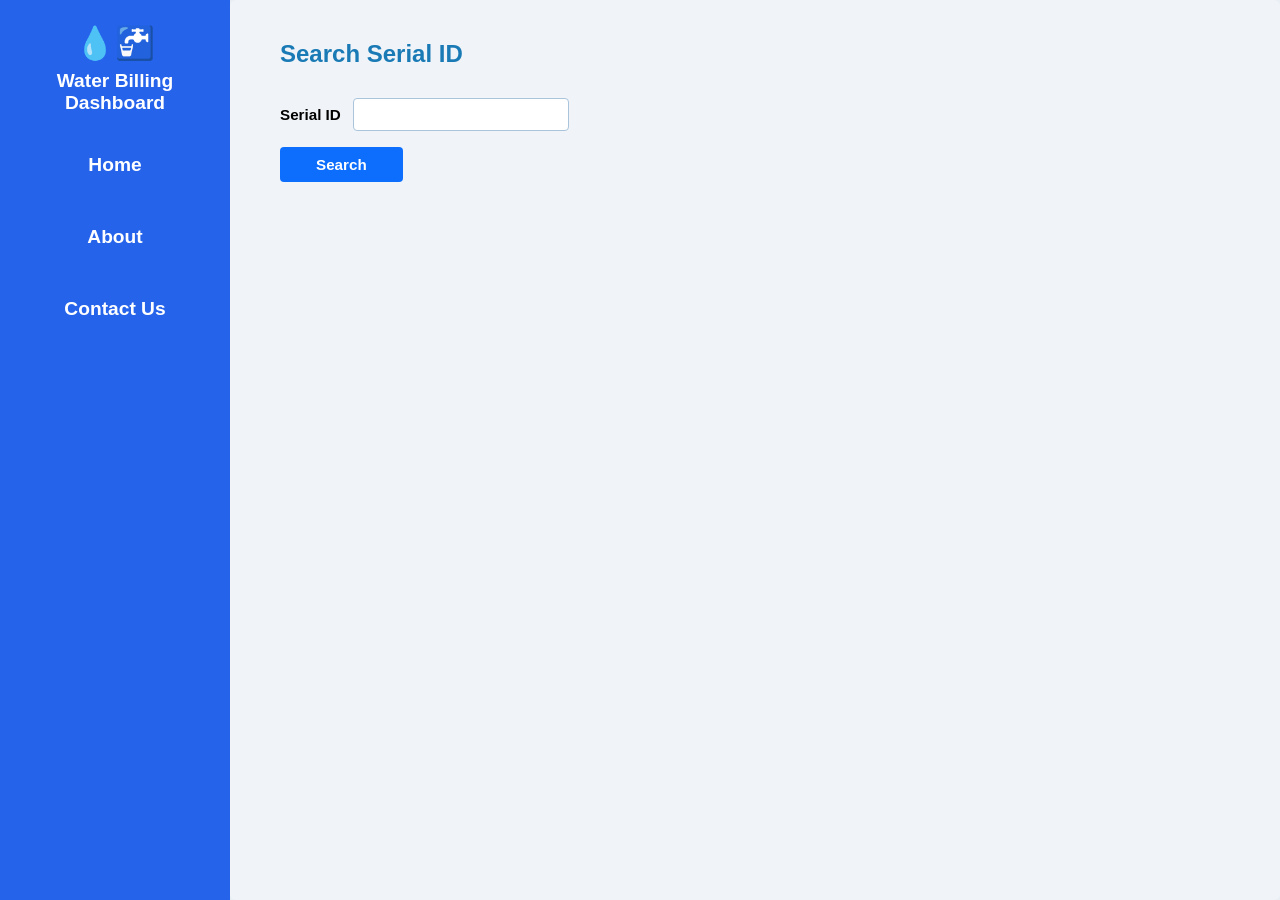
==== customer.html @ 656dcb41 "change the name of html file" ====
<!DOCTYPE html>
<html lang="en">
<head>
    <link rel="stylesheet" href="style.css">
    <meta charset="UTF-8">
    <meta name="viewport" content="width=device-width, initial-scale=1.0">
    <title>Water Billing Final Project</title>
</head>
<body>
    <div class="navbar" id="navbar" style="display: none;">
        <img src="" alt="">
        <h1 id="welcomeUser">Water Billing Dashboard</h1>
        <p onclick="homePage()" id="left-bar">Home</p>
        <p onclick="aboutPage()" class="about_Page" id="left-bar">About</p>
        <p onclick="contactPage()" id="left-bar">Contact Us</p>
    </div>
    <div id="main-content" style="display: none;"></div>

        <!-- Login Section -->
    <div class="container" id="loginSection">
        <h2>Search Serial ID</h2>
        <div class="input-group">
            <label>Serial ID
                <input type="text" id="serialID">
                <span class="error-label" id="serialID_error"></span>
            </label>
        </div>
        <button id="searchBtn">Search</button>
        <span class="error-label" id="statusError"></span>
    </div>

    <!-- DASHBOARD SECTION -->
    <div class="container" id="dashboardSection" style="display: none;">
    <h2>Water Billing Receipt</h2>
    <p>Welcome to your Dashboard - Ju_dith</p>

    <div class="input-group">
        <label>Total Amount of Cubics Used
            <input type="text" id="Payment">
        </label>
        <button id="computeBTN">Compute</button>
    </div>
    
    <table class="table">
            <thead>
                <tr>
                    <th>Field</th>
                    <th>Information</th>
                </tr>
            </thead>
            <tbody id="userInfoTable">
                <!-- User Info will be injected here -->
            </tbody>
        </table>
        
    <script src="script.js"></script>
</body>
</html>

// rgb(80, 108, 255)
---- style.css ----
/* === RESET === */
* { box-sizing: border-box; margin: 0; padding: 0; }

body {
  font-family: 'Nunito', sans-serif;
  background: #e8eef4;
  display: flex;
  min-height: 100vh;
}

/* === SIDEBAR === */
.navbar {
  position: fixed;
  top: 0; left: 0;
  width: 230px;
  height: 100vh;
  background: #2563EB;
  display: flex !important;
  flex-direction: column;
  align-items: center;
  padding: 24px 16px;
}

#left-bar {
  color: white;
  font-size: 1.2rem;
  font-weight: 800;
  text-align: center;
  margin-bottom: 30px;
  cursor:pointer;
}
/* App icon placeholder */
.navbar::before {
  content: "💧🚰";
  font-size: 2rem;
  margin-bottom: 8px;
}

/* App title */
#welcomeUser {
  color: white;
  font-size: 1.2rem;
  font-weight: 800;
  text-align: center;
  margin-bottom: 30px;
}


/* === MAIN AREA === */
.container {
  margin-left: 230px;
  padding: 40px 50px;
  width: calc(100% - 230px);
}

/* === CARD === */
#loginSection,
#dashboardSection {
  background: #f0f4f8;
  border-radius: 6px;
  padding: auto;
  max-width: auto;
}

/* === HEADINGS === */
#loginSection h2,
#dashboardSection h2 {
  color: #1a7ab5;
  font-size: 1.5rem;
  font-weight: 800;
  margin-bottom: 30px;
}

/* === SERIAL ID FORM === */
.input-group label {
  font-weight: 700;
  font-size: 0.95rem;
  display: flex;
  align-items: center;
  gap: 12px;
  margin-bottom: 16px;
}

.input-group input {
  border: 1.5px solid #aac4dc;
  border-radius: 4px;
  padding: 7px 12px;
  font-family: 'Nunito', sans-serif;
  font-size: 0.95rem;
  min-width: 190px;
  outline: none;
  background: white;
}

#searchBtn {
  background: #0d6efd;
  color: white;
  border: none;
  padding: 9px 36px;
  border-radius: 4px;
  font-family: 'Nunito', sans-serif;
  font-size: 0.95rem;
  font-weight: 700;
  cursor: pointer;
}

#searchBtn:hover { background: #145f8e; }

/* === TABLE === */
.table {
  width: 100%;
  border-collapse: collapse;
  border: 2px solid #8ab4d0;
}

.table thead th {
  background: white;
  padding: 10px 14px;
  text-align: left;
  font-size: 0.85rem;
  font-weight: 700;
  border: 1px solid #aac4dc;
}

.table tbody tr { background: #1a7ab5; }

.table tbody td {
  padding: 10px 14px;
  color: white;
  border: 1px solid rgba(255,255,255,0.2);
}

/* === ERRORS === */
.error-label {
  display: block;
  color: #d32f2f;
  font-size: 0.8rem;
  margin-top: 4px;
}

#computeBTN{
  background: #1a7ab5;
  color: white;
  border: none;
  padding: 9px 36px;
  border-radius: 4px;
  font-family: 'Nunito', sans-serif;
  font-size: 0.95rem;
  font-weight: 700;
  cursor: pointer;
}

#computeBTN:hover {background: #1a7ab5;}

#left-bar {
    padding: 10px 15px;
    border-radius: 8px;
    transition: 0.3s ease;
}

#left-bar:hover {
    background: rgba(0, 255, 255, 0.2);
    color: cyan;
    transform: translateX(3px);
}

#main-content {
    margin-left: 230px;
    padding: 40px;
}
.about-box{
    background: white;
    padding: 30px;
    border-radius: 10px;
    box-shadow: 0 2px 10px rgba(0,0,0,0.1);
    max-width: 700px;
}

.about-box h2{
    color: #0d6efd;
    margin-bottom: 15px;
}
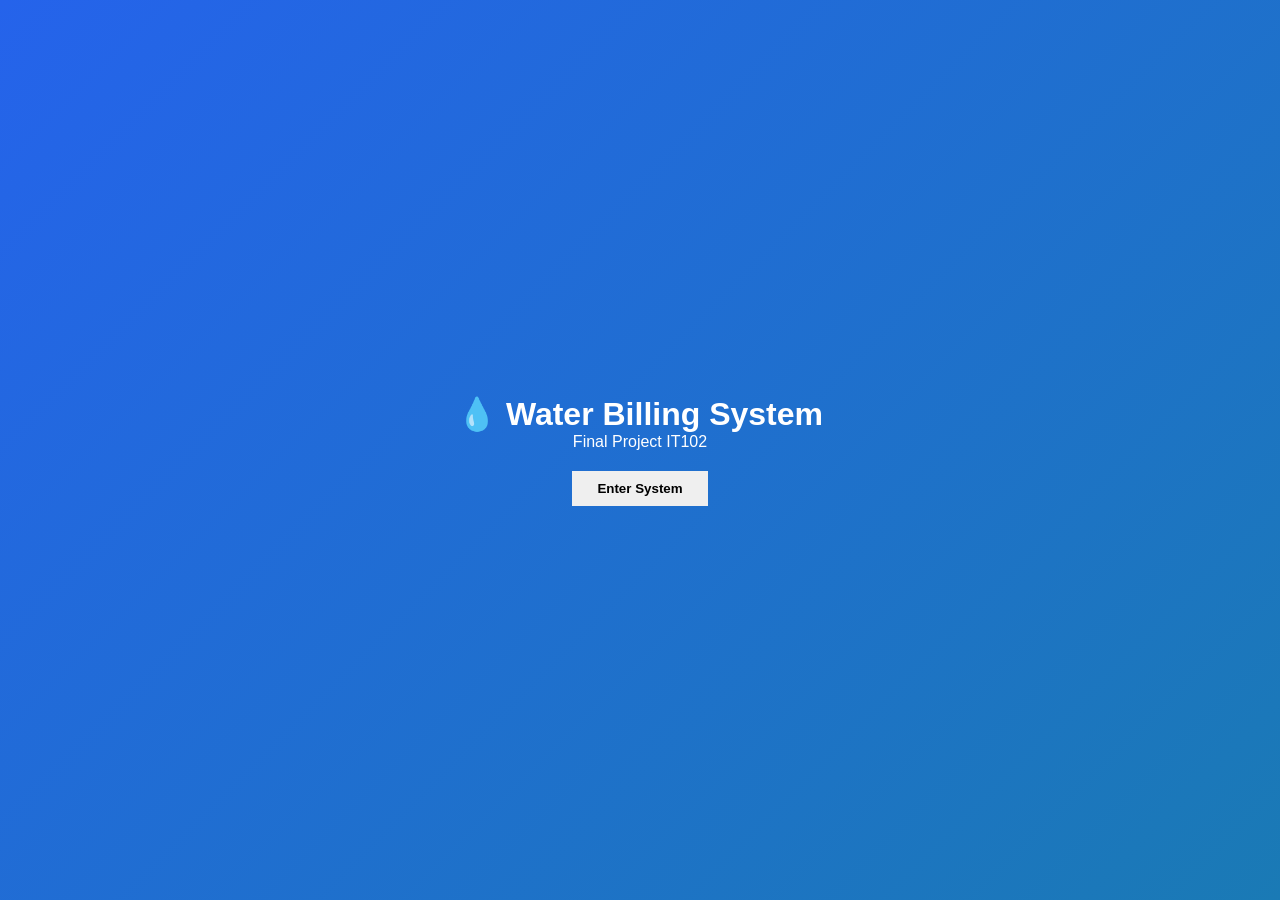
==== commit 728c305b: "remove unnecessary files and update the code" ====
--- a/customer.html
+++ b/customer.html
@@ -4,57 +4,68 @@
     <link rel="stylesheet" href="style.css">
     <meta charset="UTF-8">
     <meta name="viewport" content="width=device-width, initial-scale=1.0">
-    <title>Water Billing Final Project</title>
+    <title>Water Billing System</title>
 </head>
+
 <body>
-    <div class="navbar" id="navbar" style="display: none;">
-        <img src="" alt="">
-        <h1 id="welcomeUser">Water Billing Dashboard</h1>
-        <p onclick="homePage()" id="left-bar">Home</p>
-        <p onclick="aboutPage()" class="about_Page" id="left-bar">About</p>
-        <p onclick="contactPage()" id="left-bar">Contact Us</p>
+
+<!-- 🏠 MAIN PAGE -->
+<div id="mainPage">
+    <div class="intro-box">
+        <h1>💧 Water Billing System</h1>
+        <p>Final Project IT102</p>
+        <button onclick="enterSystem()">Enter System</button>
     </div>
-    <div id="main-content" style="display: none;"></div>
+</div>
 
-        <!-- Login Section -->
-    <div class="container" id="loginSection">
-        <h2>Search Serial ID</h2>
-        <div class="input-group">
-            <label>Serial ID
-                <input type="text" id="serialID">
-                <span class="error-label" id="serialID_error"></span>
-            </label>
-        </div>
-        <button id="searchBtn">Search</button>
-        <span class="error-label" id="statusError"></span>
-    </div>
+<!-- NAVBAR -->
+<div class="navbar" id="navbar">
+    <h2 id="welcomeUser">Water Billing</h2>
+    <p onclick="homePage()">Home</p>
+    <p onclick="aboutPage()">About</p>
+    <p onclick="contactPage()">Contact</p>
+    <p onclick="backToMain()">← Main Page</p>
+</div>
 
-    <!-- DASHBOARD SECTION -->
-    <div class="container" id="dashboardSection" style="display: none;">
+<!-- LOGIN / SEARCH -->
+<div class="container" id="loginSection">
+    <h2>Search Serial ID</h2>
+
+    <input type="text" id="serialID">
+    <span id="serialID_error" class="error-label"></span>
+
+    <button id="searchBtn">Search</button>
+</div>
+
+<!-- DASHBOARD -->
+<div class="container" id="dashboardSection">
     <h2>Water Billing Receipt</h2>
-    <p>Welcome to your Dashboard - Ju_dith</p>
+
+    <p id="welcomeText">Welcome</p>
 
     <div class="input-group">
-        <label>Total Amount of Cubics Used
+        <label>
+            Cubic Used:
             <input type="text" id="Payment">
         </label>
         <button id="computeBTN">Compute</button>
     </div>
-    
+
     <table class="table">
-            <thead>
-                <tr>
-                    <th>Field</th>
-                    <th>Information</th>
-                </tr>
-            </thead>
-            <tbody id="userInfoTable">
-                <!-- User Info will be injected here -->
-            </tbody>
-        </table>
-        
-    <script src="script.js"></script>
+        <thead>
+            <tr>
+                <th>Field</th>
+                <th>Information</th>
+            </tr>
+        </thead>
+        <tbody id="userInfoTable"></tbody>
+    </table>
+</div>
+
+<!-- ABOUT / CONTACT -->
+<div id="main-content"></div>
+
+<script src="script.js"></script>
 </body>
 </html>
 
-// rgb(80, 108, 255)
--- a/style.css
+++ b/style.css
@@ -1,182 +1,82 @@
-/* === RESET === */
-* { box-sizing: border-box; margin: 0; padding: 0; }
+* {
+  margin: 0;
+  padding: 0;
+  box-sizing: border-box;
+}
 
 body {
-  font-family: 'Nunito', sans-serif;
+  font-family: Arial;
   background: #e8eef4;
-  display: flex;
-  min-height: 100vh;
 }
 
-/* === SIDEBAR === */
+/* 🏠 MAIN PAGE */
+#mainPage {
+  position: fixed;
+  width: 100%;
+  height: 100vh;
+  background: linear-gradient(135deg, #2563EB, #1a7ab5);
+  display: flex;
+  justify-content: center;
+  align-items: center;
+}
+
+.intro-box {
+  text-align: center;
+  color: white;
+}
+
+.intro-box button {
+  margin-top: 20px;
+  padding: 10px 25px;
+  border: none;
+  cursor: pointer;
+  font-weight: bold;
+}
+
+/* NAVBAR */
 .navbar {
+  display: none;
   position: fixed;
-  top: 0; left: 0;
+  top: 0;
+  left: 0;
   width: 230px;
   height: 100vh;
   background: #2563EB;
-  display: flex !important;
+  color: white;
   flex-direction: column;
-  align-items: center;
-  padding: 24px 16px;
+  padding: 20px;
 }
 
-#left-bar {
-  color: white;
-  font-size: 1.2rem;
-  font-weight: 800;
-  text-align: center;
-  margin-bottom: 30px;
-  cursor:pointer;
-}
-/* App icon placeholder */
-.navbar::before {
-  content: "💧🚰";
-  font-size: 2rem;
-  margin-bottom: 8px;
-}
-
-/* App title */
-#welcomeUser {
-  color: white;
-  font-size: 1.2rem;
-  font-weight: 800;
-  text-align: center;
-  margin-bottom: 30px;
-}
-
-
-/* === MAIN AREA === */
-.container {
-  margin-left: 230px;
-  padding: 40px 50px;
-  width: calc(100% - 230px);
-}
-
-/* === CARD === */
-#loginSection,
-#dashboardSection {
-  background: #f0f4f8;
-  border-radius: 6px;
-  padding: auto;
-  max-width: auto;
-}
-
-/* === HEADINGS === */
-#loginSection h2,
-#dashboardSection h2 {
-  color: #1a7ab5;
-  font-size: 1.5rem;
-  font-weight: 800;
-  margin-bottom: 30px;
-}
-
-/* === SERIAL ID FORM === */
-.input-group label {
-  font-weight: 700;
-  font-size: 0.95rem;
-  display: flex;
-  align-items: center;
-  gap: 12px;
-  margin-bottom: 16px;
-}
-
-.input-group input {
-  border: 1.5px solid #aac4dc;
-  border-radius: 4px;
-  padding: 7px 12px;
-  font-family: 'Nunito', sans-serif;
-  font-size: 0.95rem;
-  min-width: 190px;
-  outline: none;
-  background: white;
-}
-
-#searchBtn {
-  background: #0d6efd;
-  color: white;
-  border: none;
-  padding: 9px 36px;
-  border-radius: 4px;
-  font-family: 'Nunito', sans-serif;
-  font-size: 0.95rem;
-  font-weight: 700;
+.navbar p {
+  margin: 15px 0;
   cursor: pointer;
 }
 
-#searchBtn:hover { background: #145f8e; }
+.navbar p:hover {
+  color: cyan;
+}
 
-/* === TABLE === */
+/* CONTENT */
+.container {
+  margin-left: 230px;
+  padding: 40px;
+  display: none;
+}
+
+/* TABLE */
 .table {
   width: 100%;
   border-collapse: collapse;
-  border: 2px solid #8ab4d0;
+  margin-top: 20px;
 }
 
-.table thead th {
-  background: white;
-  padding: 10px 14px;
-  text-align: left;
-  font-size: 0.85rem;
-  font-weight: 700;
-  border: 1px solid #aac4dc;
+.table th, .table td {
+  border: 1px solid #ccc;
+  padding: 10px;
 }
 
-.table tbody tr { background: #1a7ab5; }
-
-.table tbody td {
-  padding: 10px 14px;
-  color: white;
-  border: 1px solid rgba(255,255,255,0.2);
-}
-
-/* === ERRORS === */
+/* ERROR */
 .error-label {
-  display: block;
-  color: #d32f2f;
-  font-size: 0.8rem;
-  margin-top: 4px;
-}
-
-#computeBTN{
-  background: #1a7ab5;
-  color: white;
-  border: none;
-  padding: 9px 36px;
-  border-radius: 4px;
-  font-family: 'Nunito', sans-serif;
-  font-size: 0.95rem;
-  font-weight: 700;
-  cursor: pointer;
-}
-
-#computeBTN:hover {background: #1a7ab5;}
-
-#left-bar {
-    padding: 10px 15px;
-    border-radius: 8px;
-    transition: 0.3s ease;
-}
-
-#left-bar:hover {
-    background: rgba(0, 255, 255, 0.2);
-    color: cyan;
-    transform: translateX(3px);
-}
-
-#main-content {
-    margin-left: 230px;
-    padding: 40px;
-}
-.about-box{
-    background: white;
-    padding: 30px;
-    border-radius: 10px;
-    box-shadow: 0 2px 10px rgba(0,0,0,0.1);
-    max-width: 700px;
-}
-
-.about-box h2{
-    color: #0d6efd;
-    margin-bottom: 15px;
+  color: red;
+  font-size: 12px;
 }
